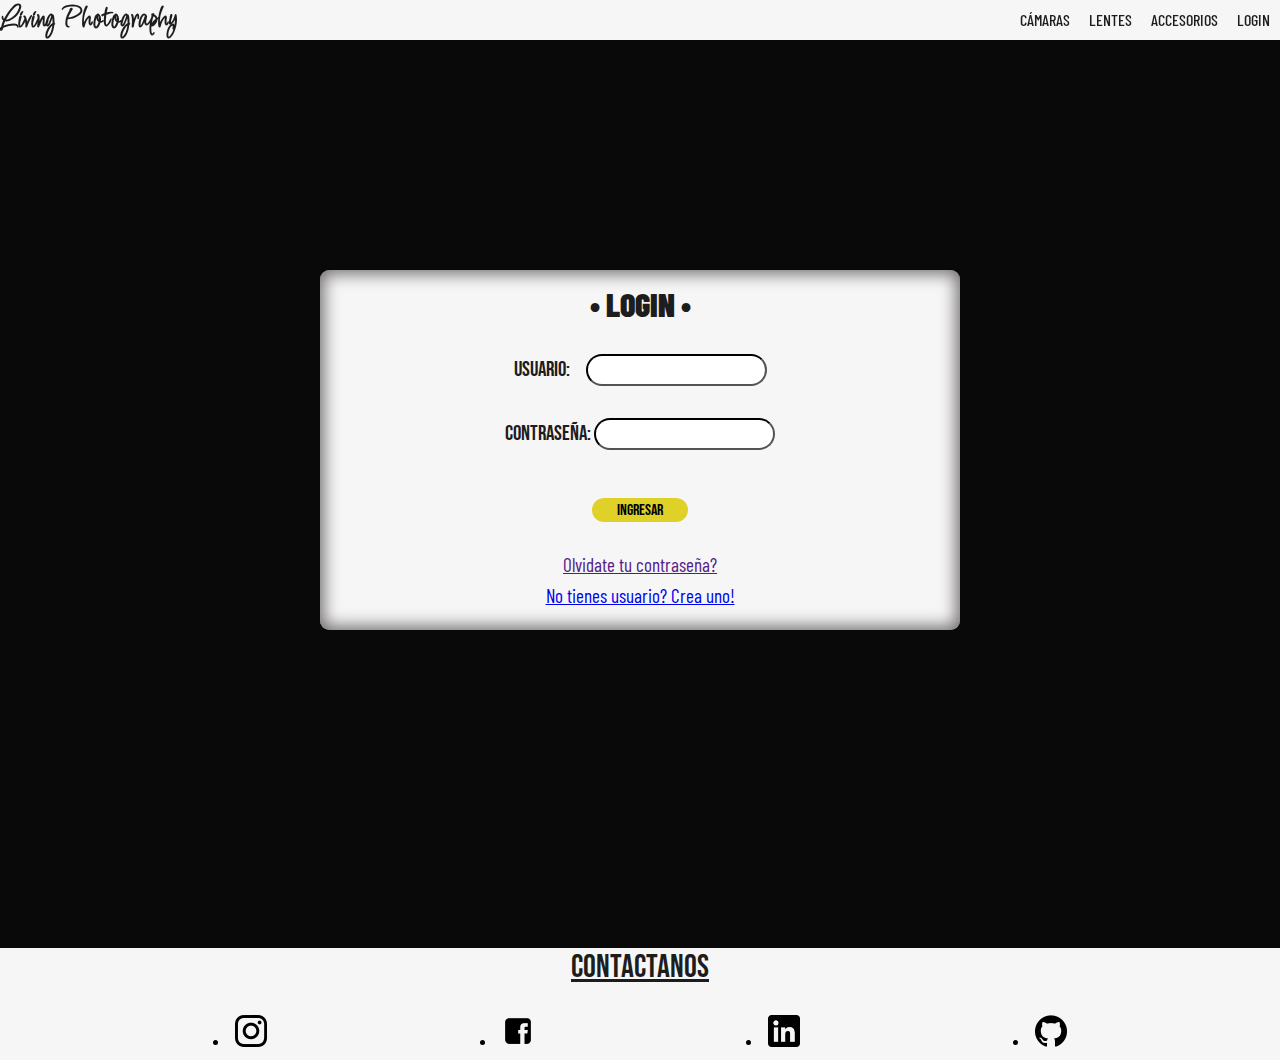
==== login.html @ 53aee1d1 "finalizado las paginas" ====
<html>
<head>
    <meta charset="UTF-8">
    <meta http-equiv="X-UA-Compatible" content="IE=edge">
    <meta name="viewport" content="width=device-width, initial-scale=1.0">
    <link rel="stylesheet" href="./index.css">
    <title>Login</title>
</head>
<body>
    <header class="header">
        <nav class="navbar">
            <h3 id="titulo_nav">Living Photography</h3>
            <ul>
                <li class="lista_nav"><a href="./index.html">CÁMARAS</a></li>
                <li class="lista_nav"><a href="./index.html">LENTES</a></li>
                <li class="lista_nav"><a href="./index.html">ACCESORIOS</a></li>
                <li class="lista_nav"><a href="./login.html">LOGIN</a></li>
            </ul>
        </nav>
    </header>

    <div class="contenedor_login">
        <div class="login">
            <div class="contenedor_h2">
                <h2>• LOGIN •</h2>
            </div>

            <div class="contenedor_usuario_pass">
                <div class="usuario">
                    <label for="usuario">Usuario:</label>
                    <input type="text" id="usuario">
                </div>

                <div class="contraseña">
                    <label for="contraseña">Contraseña:</label>
                    <input type="password" id="contraseña">
                </div>
            </div>

            <div class="contenedor_boton_submit">
                <button type="submit" class="boton_entrar">Ingresar</button>
            </div>

            <div class="contenedor_crear">
                <div class="olvidaste">
                    <p><a href="">Olvidate tu contraseña?</a></p>
                </div>

                <div class="crear">
                    <p><a href="./register.html">No tienes usuario? Crea uno!</a></p>
                </div>
            </div>
        </div>
    </div>

    <footer class="contacto">
        <div class="contenedor_h4">
            <h4 id="contacto_h4"><u>CONTACTANOS</u></h4>
        </div>

        <div class="contenedor_img">
            <li class="redes"><a href="https://www.instagram.com/mariano_arias1/" target="_blank"><img src="./img/instagram.png" alt=""></a></li>

            <li class="redes"><a href="https://m.facebook.com/mariano.arias.3956" target="_blank"><img src="./img/facebook.png" alt=""></a></li>

            <li class="redes"><a href="https://www.linkedin.com/in/mariano-arias-bb7b24224/" target="_blank"><img src="./img/linkedin.png" alt=""></a></li>

            <li class="redes"><a href="https://github.com/marianoarias1" target="_blank"><img src="./img/github.png" alt=""></a></li>
        </div>
    </footer>
</body>
</html>
---- index.css ----
@import url('https://fonts.googleapis.com/css2?family=Licorice&display=swap');
@import url('https://fonts.googleapis.com/css2?family=Bebas+Neue&display=swap');
@import url('https://fonts.googleapis.com/css2?family=Barlow+Condensed:wght@100;200;300;400;500&display=swap');

*{
    margin: 0px;
    padding: 0px;
}

body{
    background-color: #0a0909;
}

p{
    font-family: 'Barlow Condensed', sans-serif;
    font-size: 1.2rem;
}

#titulo_nav{
    font-family: 'Licorice', cursive;
    font-size: 2rem;
    width: 100%;
    color: #1E1D1D;
}
.navbar{
    width: 100%;
    display: flex;
    background-color: #F6F6F6;
    position: fixed;
}

.navbar a{
    text-decoration: none;
    color: #1E1D1D;
    font-family: 'Barlow Condensed', sans-serif;
    font-weight: 500;
    transition: all 0.6s;
}

.navbar a:hover{
    background-color: #1E1D1D;
    color: #F6F6F6;
    letter-spacing: 0.1rem;
    border-radius: 0.4rem;
}

.navbar ul{
    list-style: none;
    display: flex;
    justify-content: right;
    align-items: center;
    width: 100%;
}

.lista_nav{
    margin: 0.6rem;
}

.foto_header{
    width: 100%;
    height: 55%;
    object-fit: cover;
}

#principal{
    text-align: center;
    margin-top: 3rem;
    font-family: 'Bebas Neue', cursive;
    font-size: 2.3rem;
    font-weight: 500;
    color: #F6F6F6;
}

.img_z9{
    width: 100%;
    display: flex;
    justify-content: center;
    align-items: center;
}

.img_z9 img{
    width: 80rem;
    height: 40rem;
    box-shadow: 5px 5px 10px 2px rgba(0,0,0,0.75);
    -webkit-box-shadow: 5px 5px 10px 2px rgba(0,0,0,0.75);
    -moz-box-shadow: 5px 5px 10px 2px rgba(0,0,0,0.75);
    border-radius: 10px;
}

.titulo_z9{
    position: absolute;
    font-family: 'Barlow Condensed', sans-serif;
    font-weight: 600;
    font-size: 2.3rem;
    color: #F6F6F6;
}

.a_boton{
    position: absolute;
    display: flex;
    justify-content: center;
    align-items: center;
}

.boton_z9{
    display: flex;
    position: absolute;
    margin-top: 13rem;
    width: 13rem;
    height: 2.6rem;
    justify-content: center;
    align-items: center;
    border: none;
    border-radius: 20px;
    background-color: #DFD128;
    font-family: 'Bebas Neue', cursive;
    font-size: 1.3rem;
    font-weight: 500;
    transition: all 0.6s;
}

.boton_z9:hover{
    cursor: pointer;
    background-color: #F6F6F6;
}

.z9_imagenes{
    margin-top: 3rem;
    display: flex;
    width: 100%;
    flex-wrap: wrap;
}

#h3_imagenes{
    text-align: center;
    margin-top: 4rem;
    font-family: 'Bebas Neue', cursive;
    font-size: 2rem;
    font-weight: 500;
    color: #F6F6F6;
}

.hr_z9{
    height: 0.1rem;
    background-color: #F6F6F6;
}

.z9_imagenes img:nth-child(1){
    margin: 4rem;
}

.z9_imagenes img:nth-child(2){
    margin-left: 35%;
}

.z9_imagenes img:nth-child(3){
    margin-top: 4rem;
    margin-left: 20%;
}

.hr__z9{
    height: 0.1rem;
    background-color: #F6F6F6;
    margin-top: 6rem;
}

.camaras{
    display: flex;
    width: 100%;
    justify-content: center;
    align-items: center;
    flex-wrap: wrap;
}

.camaras img{
    width: 13rem;
    margin-top: 5rem;
}

.camaras img:nth-child(2){
    margin-left: 4rem;
    margin-right: 4rem;
}

.camaras_nombre{
    width: 100%;
    display: flex;
    justify-content: center;
    align-items: center;
    flex-wrap: wrap;
}

.camaras_nombre h4{
    font-family: 'Bebas Neue', cursive;
    font-size: 1.5rem;
    font-weight: 500;
    color: #F6F6F6;
    transition: all 0.4s;
}

.camaras_nombre h4:nth-child(2){
    margin-left: 11.5rem;
    margin-right: 11.5rem;
}

.camaras_nombre h4:hover{
    background-color: #F6F6F6;
    color: #1E1D1D;
    border-radius: 0.6rem;
    letter-spacing: 0.1rem;
}

.precio{
    width: 100%;
    display: flex;
    justify-content: center;
    align-items: center;
    flex-wrap: wrap;
}

.precio p{
    display: flex;
    text-align: center;
    font-size: 1.3rem;
    font-weight: 500;
    color: #F6F6F6;
}

.precio p:nth-child(1){
    margin: 0rem 7rem;
}

.precio p:nth-child(2){
    margin-left: 5rem;
    margin-right: 5rem;
}

.precio p:nth-child(3){
    margin: 0rem 8.5rem;
}

.botones{
    width: 100%;
    display: flex;
    justify-content: center;
    align-items: center;
}

.botones button{
    width: 7rem;
    height: 2.5rem;
    border-radius: 1.25rem;
    border: none;
    margin-top: 1.5rem;
    background-color: #DFD128;
    font-family: 'Bebas Neue', cursive;
    font-size: 1.2rem;
    font-weight: 200;
    transition: all 0.6s;
}

.botones button:hover{
    cursor: pointer;
    background-color: #F6F6F6;
}

.botones a:nth-child(2){
    margin: 0rem 10rem;
}

.lentes_img{
    display: flex;
    width: 100%;
    justify-content: center;
    align-items: center;
}

.lentes_img img{
    width: 13rem;
    margin: 3rem 4rem;
}

.nombre_lentes{
    display: flex;
    width: 100%;
    justify-content: center;
    align-items: center;
    flex-wrap: wrap;
}

.nombre_lentes h4{
    margin: 0rem 4rem;
    font-family: 'Bebas Neue', cursive;
    font-size: 1.5rem;
    font-weight: 500;
    color: #F6F6F6;
    transition: all 0.6s;
}

.nombre_lentes h4:hover{
    background-color: #F6F6F6;
    color: #1E1D1D;
    border-radius: 0.6rem;
    letter-spacing: 0.1rem;
}

.precio_lentes{
    width: 100%;
    display: flex;
    justify-content: center;
    align-items: center;
    flex-wrap: wrap;
}

.precio_lentes p{
    display: flex;
    text-align: center;
    font-size: 1.3rem;
    font-weight: 500;
    color: #F6F6F6;
}

.precio_lentes p:nth-child(2){
    margin: 0rem 20rem;
}

.botones_lentes{
    display: flex;
    width: 100%;
    justify-content: center;
    align-items: center;
}

.botones_lentes button{
    width: 8rem;
    height: 2.5rem;
    border: none;
    border-radius: 1.25rem;
    margin: 3rem 7.5rem;
    background-color: #DFD128;
    font-family: 'Bebas Neue', cursive;
    font-size: 1.2rem;
    font-weight: 200;
    transition: all 0.6s;
}

.botones_lentes button:hover{
    background-color: #F6F6F6;
    cursor: pointer;
}

.accesorios_img{
    display: flex;
    width: 100%;
    justify-content: center;
    align-items: center;
}

.accesorios_img img{
    width: 13rem;
    margin: 3rem 4rem;
}

.nombre_accesorios{
    display: flex;
    width: 100%;
    justify-content: center;
    align-items: center;
    flex-wrap: wrap;
}

.nombre_accesorios h4{
    margin: 0rem 5.4rem;
    font-family: 'Bebas Neue', cursive;
    font-size: 1.5rem;
    font-weight: 500;
    color: #F6F6F6;
    transition: all 0.6s;
}

.nombre_accesorios h4:hover{
    background-color: #F6F6F6;
    color: #1E1D1D;
    border-radius: 0.6rem;
    letter-spacing: 0.1rem;
}

.precio_accesorios{
    width: 100%;
    display: flex;
    justify-content: center;
    align-items: center;
    flex-wrap: wrap;
}

.precio_accesorios p{
    display: flex;
    text-align: center;
    font-size: 1.3rem;
    font-weight: 500;
    color: #F6F6F6;
}

.precio_accesorios p:nth-child(2){
    margin: 0rem 19rem;
}


.botones_accesorios{
    display: flex;
    width: 100%;
    justify-content: center;
    align-items: center;
}

.botones_accesorios button{
    width: 8rem;
    height: 2.5rem;
    border: none;
    border-radius: 1.25rem;
    margin: 3rem 7.2rem;
    background-color: #DFD128;
    font-family: 'Bebas Neue', cursive;
    font-size: 1.2rem;
    font-weight: 200;
    transition: all 0.6s;
}

.botones_accesorios button:hover{
    background-color: #F6F6F6;
    cursor: pointer;
}

.contacto{
    width: 100%;
    height: 7rem;
    background-color: #F6F6F6;
    display: flex;
    flex-wrap: wrap;
    margin-top: 3rem;
    margin-left: auto;
    margin-right: auto;
}

.contenedor_h4{
    width: 100%;
    display: flex;
    justify-content: center;
}

#contacto_h4{
    font-family: 'Bebas Neue', cursive;
    font-size: 2rem;
    font-weight: 500;
    color: #1E1D1D;
}

.contenedor_img {
    display: flex;
    width: 100%;
    align-items: center;
    justify-content: space-evenly;
}

.contacto img{
    width: 2rem;
    transition: all 0.5s;
}

.contacto img:hover{
    width: 3rem;
}

/* CSS LOGIN */

.contenedor_login{
    display: flex;
    width: 100%;
    height: 100%;
    justify-content: center;
    align-items: center;
}

.login{
    display: flex;
    width: 50%;
    height: 40%;
    justify-content: center;
    align-items: center;
    background-color: #F6F6F6;
    border-radius: 0.6rem;
    flex-wrap: wrap;
    box-shadow: 0px 0px 16px 4px rgba(69,64,64,0.75) inset;
    -webkit-box-shadow: 0px 0px 16px 4px rgba(69,64,64,0.75) inset;
    -moz-box-shadow: 0px 0px 16px 4px rgba(69,64,64,0.75) inset;
}

.contenedor_h2{
    width: 100%;
    display: flex;
    justify-content: center;
    align-items: flex-start;
}

.contenedor_h2 h2{
    font-family: 'Barlow Condensed', sans-serif;
    font-size: 2rem;
    font-weight: 900;
    color: #1E1D1D;
}

.contenedor_usuario_pass{
    width: 100%;
    display: flex;
    justify-content: left;
    align-items: center;
    flex-wrap: wrap;
}

.usuario{
    width: 100%;
    display: flex;
    height: 100%;
    justify-content:center;
    align-items: center;
    margin-bottom: 2rem;
}

.usuario label{
    font-family: 'Bebas Neue', cursive;
    font-size: 1.3rem;
    font-weight: 200;
    color: #1E1D1D;
    margin-right: 1rem;
}

.contraseña{
    width: 100%;
    display: flex;
    height: 100%;
    justify-content: center;
    align-items: center;
    margin-bottom: 1.1rem;
}

.contraseña label{
    font-family: 'Bebas Neue', cursive;
    font-size: 1.3rem;
    font-weight: 200;
    color: #1E1D1D;
    margin-right: 0.2rem;
}

#usuario{
    height: 2rem;
    border-radius: 1rem;
    border-color: black;
}

#contraseña{
    height: 2rem;
    border-radius: 1rem;
    border-color: black;
}

.contenedor_boton_submit{
    width: 100%;
    display: flex;
    justify-content: center;
    align-items: center;
}

.boton_entrar{
    width: 6rem;
    height: 1.5rem;
    border-radius: 20px;
    border: none;
    background-color: #DFD128;
    font-family: 'Bebas Neue', cursive;
    font-size: 1rem;
    font-weight: 200;
    transition: all 0.6s;
}

.contenedor_boton_submit button:hover{
    background-color: #1E1D1D;
    cursor: pointer;
    color: #DFD128;
}


.contenedor_crear{
    width: 100%;
    display: flex;
    justify-content: center;
    align-items: center;
    flex-wrap: wrap;
}

.olvidaste{
    width: 100%;
    display: flex;
    height: 100%;
    justify-content:center;
    align-items: center;
    margin-bottom: 0.5rem;
}

.crear{
    width: 100%;
    display: flex;
    height: 100%;
    justify-content:center;
    align-items: center;
    margin-bottom: 0.5rem;
}

/* CSS CREAR USUARIO */

.contenedor_register{
    display: flex;
    width: 100%;
    height: 100%;
    justify-content: center;
    align-items: center;
}

.register{
    display: flex;
    width: 50%;
    height: 70%;
    justify-content: center;
    align-items: center;
    background-color: #F6F6F6;
    border-radius: 0.6rem;
    flex-wrap: wrap;
    box-shadow: 0px 0px 16px 4px rgba(69,64,64,0.75) inset;
    -webkit-box-shadow: 0px 0px 16px 4px rgba(69,64,64,0.75) inset;
    -moz-box-shadow: 0px 0px 16px 4px rgba(69,64,64,0.75) inset;
}

.contenedor_datos{
    width: 100%;
    display: flex;
    justify-content: left;
    align-items: center;
    flex-wrap: wrap;
}

.nombre_usuario{
    width: 100%;
    display: flex;
    height: 100%;
    justify-content:left;
    align-items: center;
    margin-bottom: 2rem;
}

.nombre_usuario label{
    font-family: 'Bebas Neue', cursive;
    font-size: 1.3rem;
    font-weight: 200;
    color: #1E1D1D;
    margin-right: 1rem;
}

.register_contraseña{
    width: 100%;
    display: flex;
    height: 100%;
    justify-content: left;
    align-items: center;
    margin-bottom: 1.1rem;
}

.register_contraseña label{
    font-family: 'Bebas Neue', cursive;
    font-size: 1.3rem;
    font-weight: 200;
    color: #1E1D1D;
    margin-right: 0.1rem;
}

.repetir_contraseña{
    width: 100%;
    display: flex;
    height: 100%;
    justify-content: left;
    align-items: center;
    margin-bottom: 1.2rem;
    margin-top: 1.2rem;
}

.repetir_contraseña label{
    font-family: 'Bebas Neue', cursive;
    font-size: 1.3rem;
    font-weight: 200;
    color: #1E1D1D;
    margin-right: 0.1rem;
}

#repetir_contraseña{
    height: 2rem;
    border-radius: 1rem;
    border-color: black;
}

.email_usuario{
    width: 100%;
    display: flex;
    height: 100%;
    justify-content:left;
    align-items: center;
    margin-bottom: 2rem;
}

.email_usuario label{
    font-family: 'Bebas Neue', cursive;
    font-size: 1.3rem;
    font-weight: 200;
    color: #1E1D1D;
    margin-right: 1.9rem;
}

#email{
    height: 2rem;
    border-radius: 1rem;
    border-color: black;
}

.contenedor_boton_submit{
    width: 100%;
    display: flex;
    justify-content: center;
    align-items:center;
}

.boton_crear{
    width: 8rem;
    height: 2rem;
    border-radius: 20px;
    border: none;
    background-color: #DFD128;
    font-family: 'Bebas Neue', cursive;
    font-size: 1rem;
    font-weight: 200;
    transition: all 0.6s;
    margin-bottom: 3rem;
}

.contenedor_boton_submit button:hover{
    background-color: #1E1D1D;
    cursor: pointer;
    color: #DFD128;
}
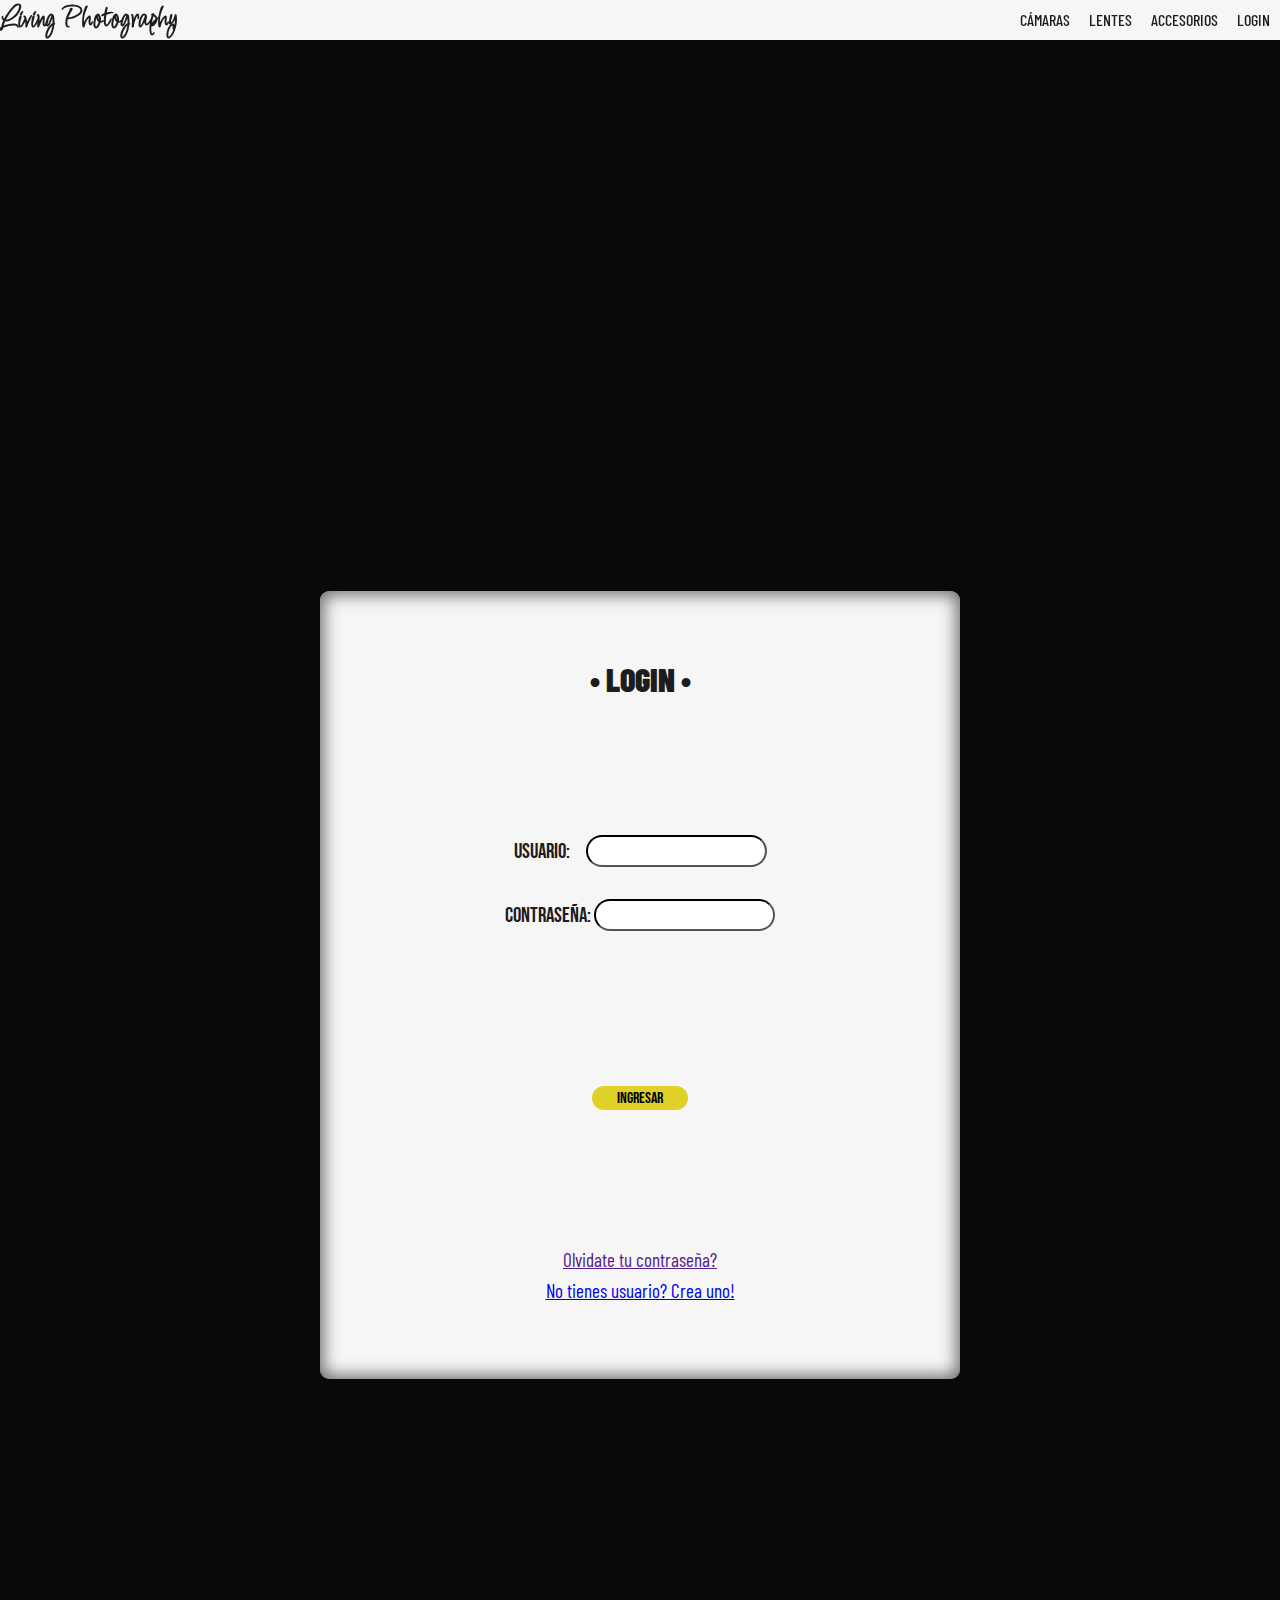
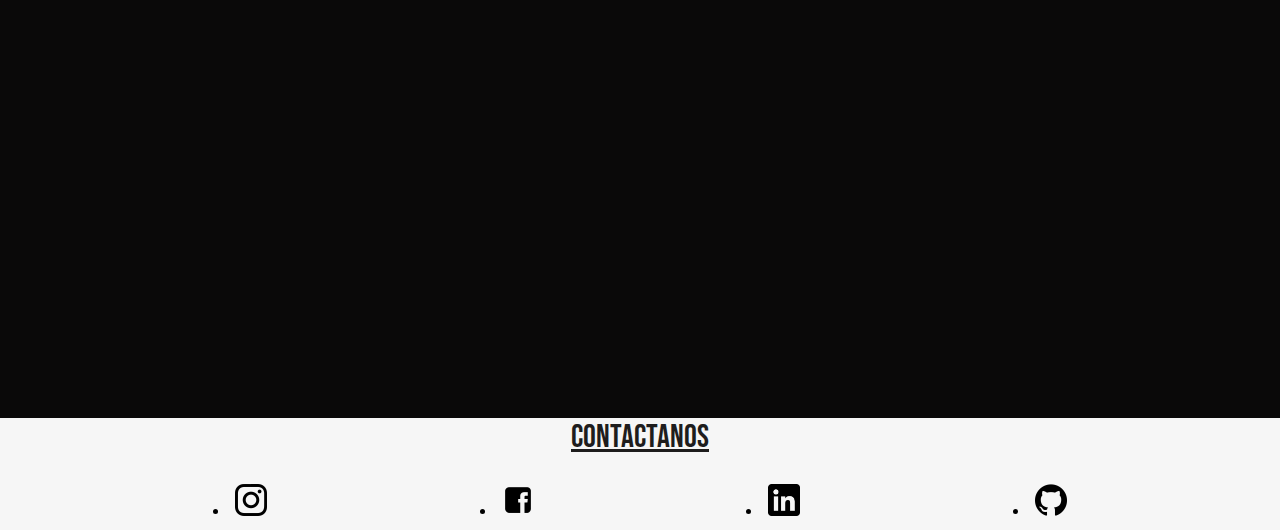
==== commit 0519e335: "responsive" ====
--- a/login.html
+++ b/login.html
@@ -4,18 +4,27 @@
     <meta http-equiv="X-UA-Compatible" content="IE=edge">
     <meta name="viewport" content="width=device-width, initial-scale=1.0">
     <link rel="stylesheet" href="./index.css">
+    <link href="./Font Awesome/css/all.css" rel="stylesheet"> <!--load all styles -->
     <title>Login</title>
 </head>
-<body>
+<body class="body-login">
     <header class="header">
         <nav class="navbar">
             <h3 id="titulo_nav">Living Photography</h3>
+
+            <input type="checkbox" class="cambio" name="cambio" id="cambio">
             <ul>
                 <li class="lista_nav"><a href="./index.html">CÁMARAS</a></li>
                 <li class="lista_nav"><a href="./index.html">LENTES</a></li>
                 <li class="lista_nav"><a href="./index.html">ACCESORIOS</a></li>
                 <li class="lista_nav"><a href="./login.html">LOGIN</a></li>
             </ul>
+
+            <label for="cambio" class="label-menu">
+                <div class="menu">
+                    <i class="fas fa-chevron-circle-down icono-ham"></i>
+                </div>
+            </label>
         </nav>
     </header>
 
@@ -43,11 +52,11 @@
 
             <div class="contenedor_crear">
                 <div class="olvidaste">
-                    <p><a href="">Olvidate tu contraseña?</a></p>
+                    <p class="p_login"><a href="">Olvidate tu contraseña?</a></p>
                 </div>
 
                 <div class="crear">
-                    <p><a href="./register.html">No tienes usuario? Crea uno!</a></p>
+                    <p class="p_login"><a href="./register.html">No tienes usuario? Crea uno!</a></p>
                 </div>
             </div>
         </div>
--- a/index.css
+++ b/index.css
@@ -2,6 +2,10 @@
 @import url('https://fonts.googleapis.com/css2?family=Bebas+Neue&display=swap');
 @import url('https://fonts.googleapis.com/css2?family=Barlow+Condensed:wght@100;200;300;400;500&display=swap');
 
+html{
+    scroll-behavior: smooth;
+}
+
 *{
     margin: 0px;
     padding: 0px;
@@ -11,6 +15,7 @@
     background-color: #0a0909;
 }
 
+
 p{
     font-family: 'Barlow Condensed', sans-serif;
     font-size: 1.2rem;
@@ -22,6 +27,11 @@
     width: 100%;
     color: #1E1D1D;
 }
+
+.cambio{
+    display: none;
+}
+
 .navbar{
     width: 100%;
     display: flex;
@@ -54,6 +64,21 @@
 
 .lista_nav{
     margin: 0.6rem;
+}
+
+.menu{
+    display: none;
+    align-items: center;
+}
+
+.icono-ham{
+    font-size: 2rem;
+    color: #1E1D1D;
+}
+
+.label-menu{
+    display: none;
+    align-items: center;
 }
 
 .foto_header{
@@ -84,7 +109,7 @@
     box-shadow: 5px 5px 10px 2px rgba(0,0,0,0.75);
     -webkit-box-shadow: 5px 5px 10px 2px rgba(0,0,0,0.75);
     -moz-box-shadow: 5px 5px 10px 2px rgba(0,0,0,0.75);
-    border-radius: 10px;
+    border-radius: 0.6rem;
 }
 
 .titulo_z9{
@@ -438,8 +463,6 @@
     display: flex;
     flex-wrap: wrap;
     margin-top: 3rem;
-    margin-left: auto;
-    margin-right: auto;
 }
 
 .contenedor_h4{
@@ -469,6 +492,140 @@
 
 .contacto img:hover{
     width: 3rem;
+}
+
+/* responsive laptop */
+
+@media (max-width: 1024px){
+    .foto_header{
+        width: 75.1rem;
+    }
+
+    #principal{
+        display: flex;
+        justify-content: center;
+        text-align: center;
+        width: 74.9rem;
+    }
+
+    .img_z9{
+        width: 74.9rem;
+    }
+
+    .img_z9 img{
+        width: 60rem;
+        height: 30rem;
+    }
+
+    #h3_imagenes{
+        display: flex;
+        justify-content: center;
+        text-align: center;
+        width: 74.9rem;
+    }
+
+    .hr_z9{
+        width: 74.9rem;
+    }
+
+    .hr__z9{
+        width: 74.9rem;
+    }
+
+    .z9_imagenes{
+        width: 74.9rem;
+    }
+
+    .z9_imagenes img{
+        width: 45rem;
+        height: 48rem;
+    }
+
+    .z9_imagenes img:nth-child(2){
+        width: 45rem;
+        height: 40rem;
+    }
+
+    .camaras{
+        width: 74.9rem;
+    }
+    
+    .lentes{
+        width: 74.9rem;
+    }
+
+    .accesorios{
+        width: 74.9rem;
+    }
+
+    .contacto{
+        width: 75rem;
+    }
+}
+
+/* responsive tablet */
+
+@media (max-width:768px){
+    #titulo_nav{
+        font-size: 2.5rem;
+    }
+    
+    .navbar ul{
+        display: none;
+    }
+
+    .menu{
+        display: flex;
+        align-items: center;
+    }
+    
+    .label-menu{
+        display: flex;
+    }
+
+    .cambio:checked ~ ul{
+        display: flex;
+        flex-direction: column;
+        width: 10rem;
+
+    }
+
+    i:hover{
+        animation: animacion 1s linear infinite;
+        animation-direction: alternate;
+    
+    }
+
+    @keyframes animacion{
+
+        0%{
+            transform: rotate(0deg);
+        }
+
+        100%{
+            transform: rotate(90deg);
+        }
+    }
+
+    .titulo_z9{
+        font-size: 2rem;
+    }    
+}
+
+@media (max-width:580px){
+    .titulo_z9{
+        font-size: 2rem;
+        width: 75rem;
+        display: flex;
+        justify-content: center;
+    }   
+}
+
+@media (min-width:425px){
+    .img_z9 img{
+        width: 55rem;
+        height: 30rem;
+    }
 }
 
 /* CSS LOGIN */
@@ -615,6 +772,78 @@
     margin-bottom: 0.5rem;
 }
 
+@media (max-width: 1024px){
+    .contenedor_login{
+        display: flex;
+        width: 74.9rem;
+    }
+
+    .login{
+        width: 45rem;
+        height: 20rem;
+    }
+}
+
+@media (max-width:768px){
+    .login{
+        width: 50rem;
+        height: 25rem;
+        }
+
+    #titulo_nav{
+        font-size: 2.5rem;
+    }
+
+    .body-login{
+        width: 100%;
+        height: 55rem;
+    }
+}
+
+@media (max-width:426px){
+    
+    .body-login{
+        width: 100%;
+        height: 108rem;
+    }
+    .login{
+        width: 50rem;
+        height: 25rem;
+    }
+
+    .usuario label{
+        font-size: 2rem;
+    }
+
+    .contraseña label{
+        font-size: 2rem;
+    }
+
+    .boton_entrar{
+        width: 8rem;
+        height: 2.5rem;
+        font-size: 1.7rem;
+        letter-spacing: 0.1rem;
+    }
+
+    .p_login{
+    font-size: 1.7rem;
+    }
+}
+
+@media (min-width:374px){
+    .body-login{
+        width: 100%;
+        height: 123.1rem;
+    }
+}
+
+@media (max-width:320px){
+    .body-login{
+        width: 100%;
+        height: 146.2rem;
+    }
+}
 /* CSS CREAR USUARIO */
 
 .contenedor_register{
@@ -753,3 +982,63 @@
     cursor: pointer;
     color: #DFD128;
 }
+
+@media (max-width: 1024px){
+    .contenedor_register{
+        display: flex;
+        width: 74.9rem;
+    }
+
+    .register{
+        width: 45rem;
+        height: 20rem;
+    }
+}
+
+@media (max-width:768px){
+    .register{
+        width: 50rem;
+        height: 25rem;
+        }
+
+    #titulo_nav{
+        font-size: 2.5rem;
+    }
+
+    .boton_crear{
+        width: 10.5rem;
+        height: 2.5rem;
+        font-size: 1.7rem;
+        letter-spacing: 0.1rem;
+    }
+}
+
+@media (max-width:426px){
+    .register{
+        width: 50rem;
+        height: 25rem;
+    }
+
+    .nombre_usuario label{
+        font-size: 2rem;
+    }
+
+    .email_usuario label{
+        font-size: 2rem;
+    }
+
+    .register_contraseña label{
+        font-size: 2rem;
+    }
+
+    .repetir_contraseña label{
+        font-size: 2rem;
+    }
+
+    .boton_crear{
+        width: 10.5rem;
+        height: 2.5rem;
+        font-size: 1.7rem;
+        letter-spacing: 0.1rem;
+    }
+}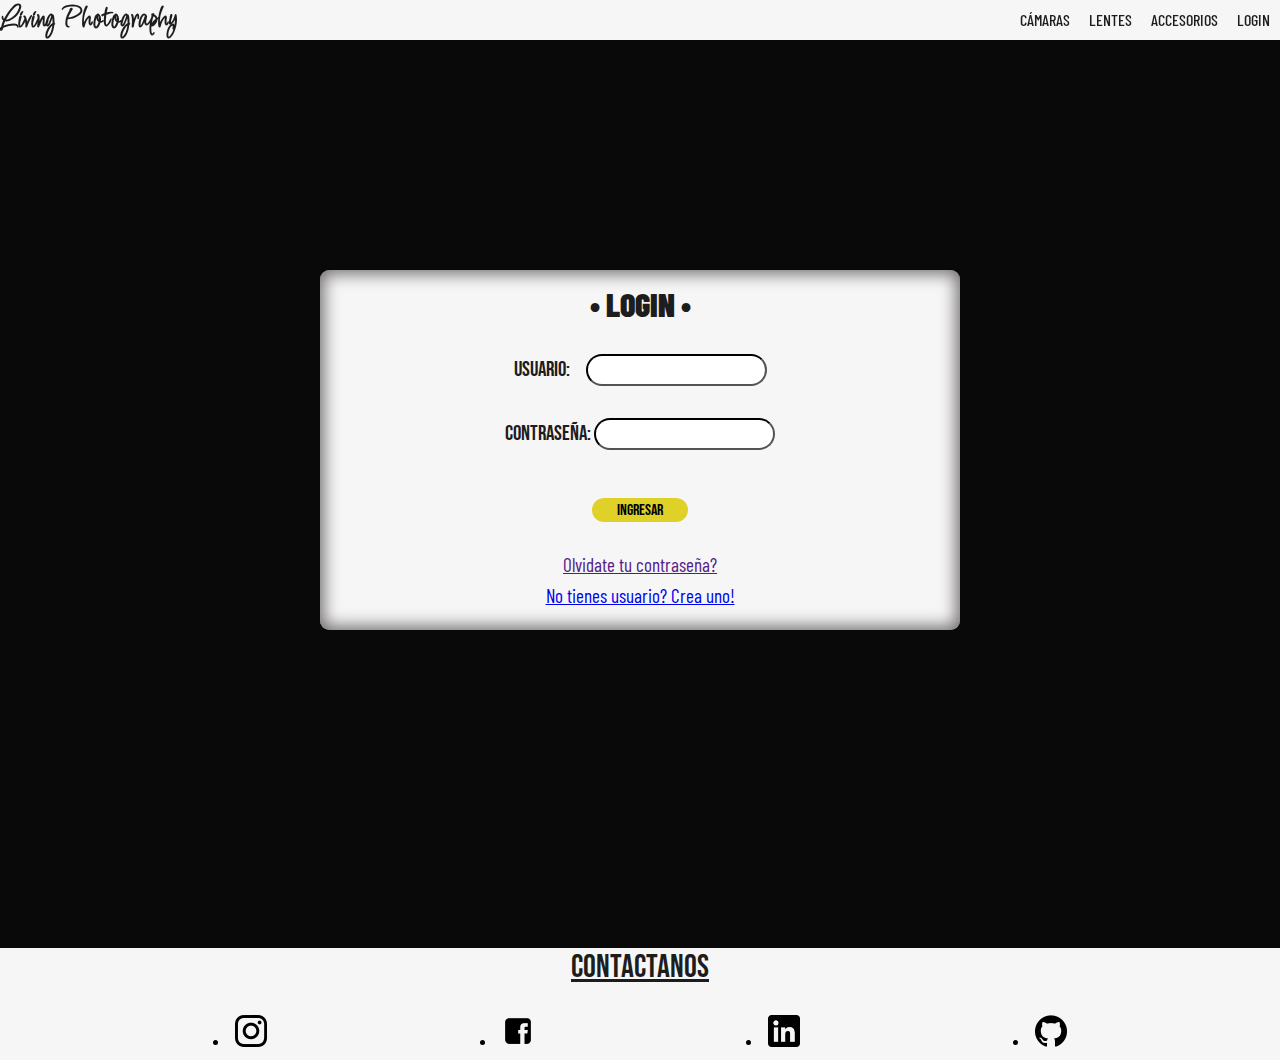
==== commit 378eacff: "responsive 2" ====
--- a/login.html
+++ b/login.html
@@ -7,7 +7,7 @@
     <link href="./Font Awesome/css/all.css" rel="stylesheet"> <!--load all styles -->
     <title>Login</title>
 </head>
-<body class="body-login">
+<body>
     <header class="header">
         <nav class="navbar">
             <h3 id="titulo_nav">Living Photography</h3>
--- a/index.css
+++ b/index.css
@@ -793,19 +793,10 @@
     #titulo_nav{
         font-size: 2.5rem;
     }
-
-    .body-login{
-        width: 100%;
-        height: 55rem;
-    }
 }
 
 @media (max-width:426px){
     
-    .body-login{
-        width: 100%;
-        height: 108rem;
-    }
     .login{
         width: 50rem;
         height: 25rem;
@@ -831,19 +822,6 @@
     }
 }
 
-@media (min-width:374px){
-    .body-login{
-        width: 100%;
-        height: 123.1rem;
-    }
-}
-
-@media (max-width:320px){
-    .body-login{
-        width: 100%;
-        height: 146.2rem;
-    }
-}
 /* CSS CREAR USUARIO */
 
 .contenedor_register{
